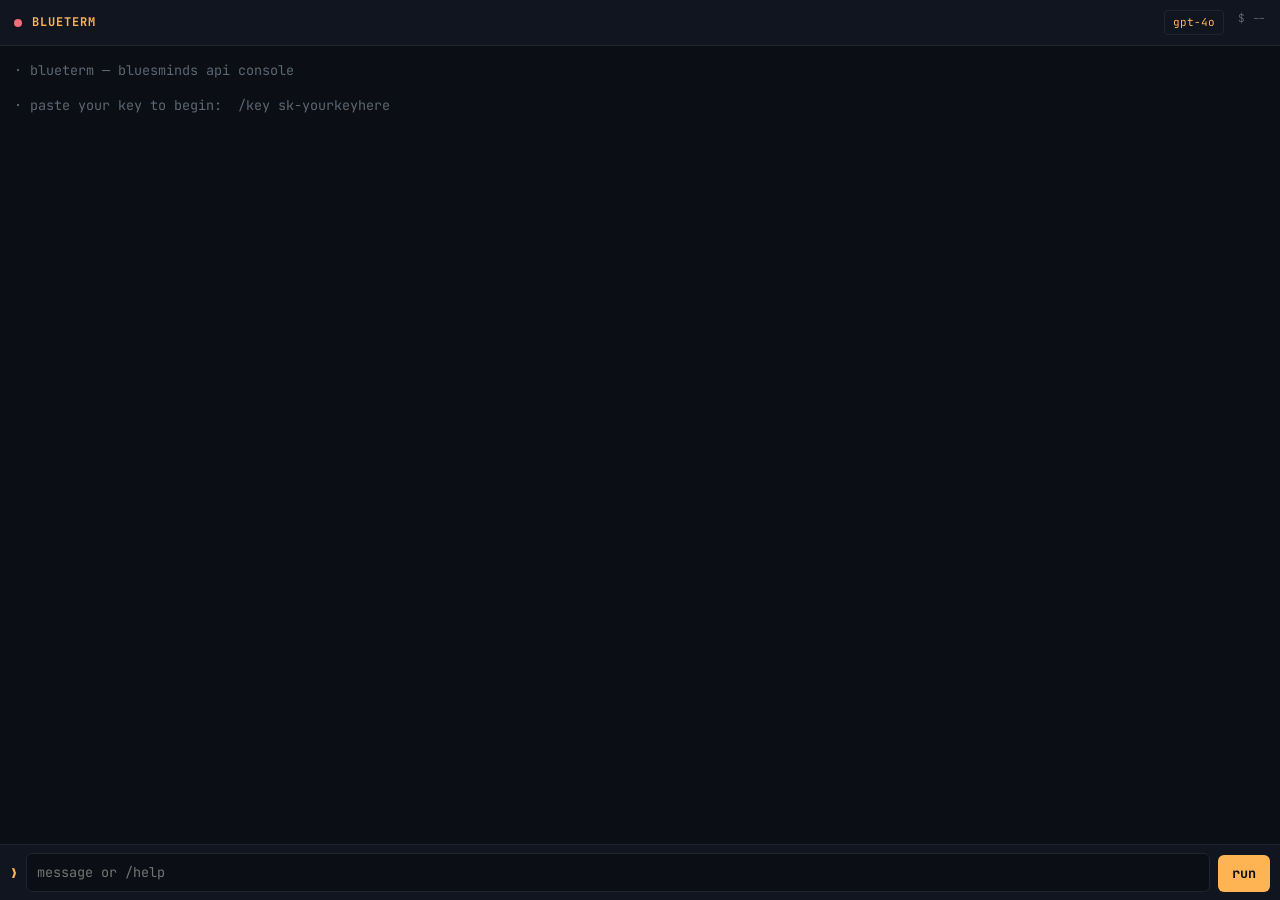
==== blueterm.html @ b067e5c2 "Add BlueTerm mobile API console Co-Authored-By: Claude Fable 5 <noreply@anthropic.com> Claude-Sessio" ====
<!doctype html>
<html lang="en"><head><meta charset="utf-8"><meta name="viewport" content="width=device-width,initial-scale=1,viewport-fit=cover"><meta name="theme-color" content="#0B0E14">
<title>BlueTerm</title></head><body>
<link rel="preconnect" href="https://fonts.googleapis.com">
<link rel="stylesheet" href="https://fonts.googleapis.com/css2?family=JetBrains+Mono:ital,wght@0,400;0,500;0,700;1,400&display=swap">
<style>
  :root{
    --bg:#0B0E14; --panel:#11151F; --line:#1E2430;
    --fg:#C8CED9; --dim:#5C6773; --amber:#FFB454; --amber-soft:#3A2E1A;
    --ok:#7FD962; --err:#F26D78; --user:#73B8FF;
    --mono:'JetBrains Mono',ui-monospace,SFMono-Regular,Menlo,Consolas,monospace;
  }
  *{box-sizing:border-box}
  html,body{height:100%}
  body{
    margin:0; background:var(--bg); color:var(--fg);
    font-family:var(--mono); font-size:13.5px; line-height:1.55;
    display:flex; flex-direction:column; height:100dvh; overflow:hidden;
  }
  header{
    flex:none; display:flex; align-items:center; gap:10px;
    padding:10px 14px; background:var(--panel); border-bottom:1px solid var(--line);
  }
  .dot{width:8px;height:8px;border-radius:50%;background:var(--ok);flex:none}
  .dot.off{background:var(--err)}
  .brand{font-weight:700;letter-spacing:.08em;text-transform:uppercase;font-size:12px;color:var(--amber)}
  .hstat{margin-left:auto;display:flex;gap:14px;font-size:11px;color:var(--dim);white-space:nowrap;overflow:hidden}
  .hstat b{color:var(--fg);font-weight:500}
  #modelBtn{background:none;border:1px solid var(--line);color:var(--amber);font:inherit;font-size:11px;
    padding:3px 8px;border-radius:4px;max-width:38vw;overflow:hidden;text-overflow:ellipsis;white-space:nowrap;cursor:pointer}
  #modelBtn:focus-visible,button:focus-visible,textarea:focus-visible{outline:2px solid var(--amber);outline-offset:1px}
  main{flex:1;overflow-y:auto;padding:14px 14px 8px;-webkit-overflow-scrolling:touch}
  .msg{margin:0 0 14px;white-space:pre-wrap;word-break:break-word}
  .msg .p{user-select:none}
  .u .p{color:var(--user);font-weight:700}
  .a .p{color:var(--amber);font-weight:700}
  .sys{color:var(--dim)}
  .errm{color:var(--err)}
  .meta{font-size:11px;color:var(--dim);margin-top:2px}
  .cursor{display:inline-block;width:7px;height:14px;background:var(--amber);vertical-align:-2px;animation:blink 1s steps(1) infinite}
  @keyframes blink{50%{opacity:0}}
  @media (prefers-reduced-motion:reduce){.cursor{animation:none}}
  footer{flex:none;background:var(--panel);border-top:1px solid var(--line);padding:8px 10px calc(8px + env(safe-area-inset-bottom))}
  .row{display:flex;gap:8px;align-items:flex-end}
  .ps1{color:var(--amber);font-weight:700;padding:8px 0;flex:none}
  textarea{
    flex:1;background:var(--bg);color:var(--fg);border:1px solid var(--line);border-radius:6px;
    font:inherit;padding:8px 10px;resize:none;min-height:38px;max-height:120px}
  #send{background:var(--amber);color:#0B0E14;border:0;border-radius:6px;font:inherit;font-weight:700;
    padding:8px 14px;flex:none;cursor:pointer}
  #send:disabled{background:var(--amber-soft);color:var(--dim)}
  dialog{background:var(--panel);color:var(--fg);border:1px solid var(--line);border-radius:8px;
    font-family:var(--mono);max-width:min(92vw,420px);width:100%;padding:0;max-height:70dvh}
  dialog::backdrop{background:rgba(0,0,0,.6)}
  dialog h2{font-size:12px;text-transform:uppercase;letter-spacing:.08em;color:var(--amber);margin:0;
    padding:12px 14px;border-bottom:1px solid var(--line);position:sticky;top:0;background:var(--panel)}
  #modelList{overflow-y:auto;max-height:calc(70dvh - 44px)}
  .mrow{display:block;width:100%;text-align:left;background:none;border:0;border-bottom:1px solid var(--line);
    color:var(--fg);font:inherit;font-size:12.5px;padding:11px 14px;cursor:pointer}
  .mrow.sel{color:var(--amber);background:var(--amber-soft)}
</style>

<header>
  <span class="dot off" id="dot"></span>
  <span class="brand">blueterm</span>
  <div class="hstat">
    <button id="modelBtn" type="button">model…</button>
    <span id="spend">$ --</span>
  </div>
</header>
<main id="log" aria-live="polite"></main>
<footer>
  <div class="row">
    <span class="ps1">❯</span>
    <textarea id="in" rows="1" placeholder="message or /help" autocomplete="off" autocapitalize="off" spellcheck="false" enterkeyhint="send"></textarea>
    <button id="send" type="button">run</button>
  </div>
</footer>
<dialog id="modelDlg"><h2>select model</h2><div id="modelList"></div></dialog>

<script>
const API='https://api.bluesminds.com/v1';
const $=id=>document.getElementById(id);
const log=$('log'), input=$('in'), sendBtn=$('send'), dlg=$('modelDlg');
let key=null, model=null, history=[], busy=false, models=[];
try{key=localStorage.getItem('bm_key'); model=localStorage.getItem('bm_model')||'gpt-4o';}catch(e){model='gpt-4o'}
$('modelBtn').textContent=model||'model…';

function line(cls,prefix,text){
  const d=document.createElement('div'); d.className='msg '+cls;
  if(prefix){const p=document.createElement('span');p.className='p';p.textContent=prefix+' ';d.appendChild(p);}
  d.appendChild(document.createTextNode(text||''));
  log.appendChild(d); log.scrollTop=log.scrollHeight; return d;
}
const sys=t=>line('sys','·',t), err=t=>line('errm','!',t);

function saveKey(k){key=k;try{localStorage.setItem('bm_key',k)}catch(e){} $('dot').className='dot'; sys('key saved on this device. type a message to chat, /help for commands.'); refreshSpend(); loadModels();}

async function api(path,opts={}){
  const r=await fetch(API+path,{...opts,headers:{'Authorization':'Bearer '+key,'Content-Type':'application/json',...(opts.headers||{})}});
  if(!r.ok){let t='';try{t=(await r.text()).slice(0,300)}catch(e){} throw new Error(r.status+' '+t);}
  return r;
}
async function refreshSpend(){
  try{const d=await (await api('/dashboard/billing/usage')).json();
    $('spend').innerHTML='used <b>$'+(d.total_usage/100).toFixed(4)+'</b>';
  }catch(e){$('spend').textContent='$ ?'}
}
async function loadModels(){
  try{const d=await (await api('/models')).json();
    models=d.data.map(m=>m.id).sort();
    const list=$('modelList'); list.innerHTML='';
    for(const id of models){
      const b=document.createElement('button'); b.type='button';
      b.className='mrow'+(id===model?' sel':''); b.textContent=id;
      b.onclick=()=>{setModel(id); dlg.close();};
      list.appendChild(b);
    }
  }catch(e){err('could not load models: '+e.message)}
}
function setModel(id){model=id;try{localStorage.setItem('bm_model',id)}catch(e){}
  $('modelBtn').textContent=id; sys('model → '+id);
  [...document.querySelectorAll('.mrow')].forEach(b=>b.classList.toggle('sel',b.textContent===id));
}
$('modelBtn').onclick=()=>{if(!key)return err('set your key first: /key sk-...'); dlg.showModal();};
dlg.onclick=e=>{if(e.target===dlg)dlg.close()};

async function chat(text){
  history.push({role:'user',content:text});
  const d=line('a','ai>','');
  const cur=document.createElement('span'); cur.className='cursor'; d.appendChild(cur);
  busy=true; sendBtn.disabled=true;
  let full='';
  try{
    const r=await api('/chat/completions',{method:'POST',body:JSON.stringify({model,messages:history,stream:true})});
    const reader=r.body.getReader(); const dec=new TextDecoder(); let buf='';
    while(true){
      const {done,value}=await reader.read(); if(done)break;
      buf+=dec.decode(value,{stream:true});
      const lines=buf.split('\n'); buf=lines.pop();
      for(const l of lines){
        const s=l.trim(); if(!s.startsWith('data:'))continue;
        const p=s.slice(5).trim(); if(p==='[DONE]')continue;
        try{const j=JSON.parse(p); const t=j.choices?.[0]?.delta?.content;
          if(t){full+=t; cur.before(document.createTextNode(t)); log.scrollTop=log.scrollHeight;}
        }catch(e){}
      }
    }
    history.push({role:'assistant',content:full});
    refreshSpend();
  }catch(e){
    history.pop(); err('request failed: '+e.message);
  }finally{cur.remove(); busy=false; sendBtn.disabled=false;}
}

const HELP=[
 '/key sk-...   save your API key (stored only in this browser)',
 '/model        pick a model    /model <id> sets it directly',
 '/usage        show credit spent so far',
 '/clear        clear screen and conversation memory',
 '/help         this list',
 'anything else is sent to the model (conversation is remembered until /clear)'
].join('\n');

function handle(text){
  if(text.startsWith('/')){
    const [cmd,...rest]=text.split(/\s+/); const arg=rest.join(' ');
    line('u','❯',text);
    if(cmd==='/key'&&arg)return saveKey(arg);
    if(cmd==='/help')return sys(HELP);
    if(cmd==='/clear'){history=[];log.innerHTML='';return sys('cleared.');}
    if(cmd==='/model'){if(!arg)return $('modelBtn').click(); if(models.length&&!models.includes(arg))sys('note: "'+arg+'" not in /models list, trying anyway'); return setModel(arg);}
    if(cmd==='/usage'){return refreshSpend().then(()=>sys('usage refreshed (see top right — of your $100 credit).'));}
    return err('unknown command. /help');
  }
  if(!key){line('u','❯',text);return err('no key set. run: /key sk-yourkeyhere');}
  line('u','❯',text); chat(text);
}

function submit(){
  const t=input.value.trim(); if(!t||busy)return;
  input.value=''; input.style.height='auto'; handle(t);
}
sendBtn.onclick=submit;
input.addEventListener('keydown',e=>{if(e.key==='Enter'&&!e.shiftKey){e.preventDefault();submit();}});
input.addEventListener('input',()=>{input.style.height='auto';input.style.height=Math.min(input.scrollHeight,120)+'px';});

sys('blueterm — bluesminds api console');
if(key){$('dot').className='dot'; sys('key loaded · model '+model+' · type /help for commands'); refreshSpend(); loadModels();}
else sys('paste your key to begin:  /key sk-yourkeyhere');
</script>
</body></html>
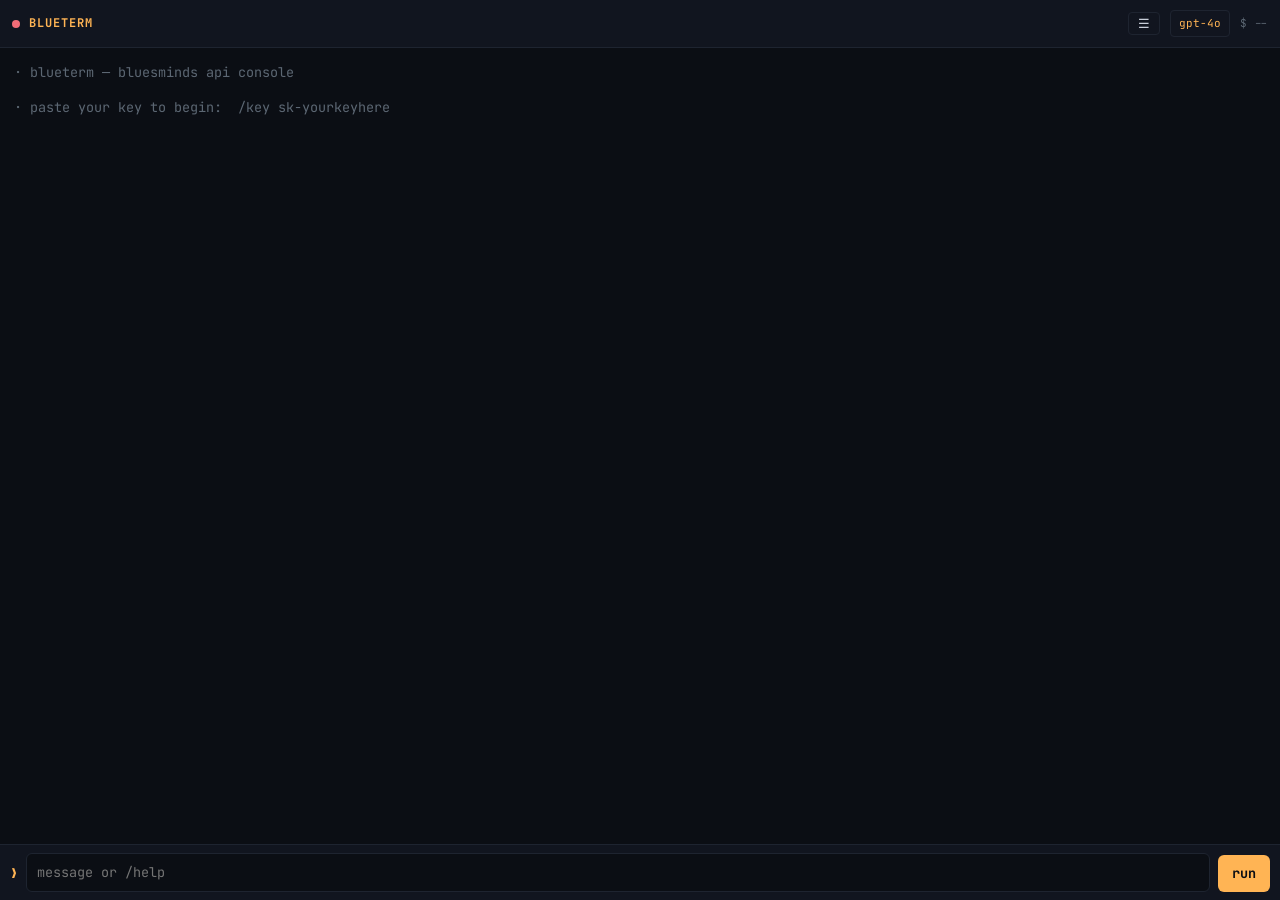
==== commit d571f63d: "Add saved conversations with a chat switcher Chats persist in browser localStorage on the user's own" ====
--- a/blueterm.html
+++ b/blueterm.html
@@ -18,17 +18,19 @@
     display:flex; flex-direction:column; height:100dvh; overflow:hidden;
   }
   header{
-    flex:none; display:flex; align-items:center; gap:10px;
-    padding:10px 14px; background:var(--panel); border-bottom:1px solid var(--line);
+    flex:none; display:flex; align-items:center; gap:9px;
+    padding:10px 12px; background:var(--panel); border-bottom:1px solid var(--line);
   }
   .dot{width:8px;height:8px;border-radius:50%;background:var(--ok);flex:none}
   .dot.off{background:var(--err)}
   .brand{font-weight:700;letter-spacing:.08em;text-transform:uppercase;font-size:12px;color:var(--amber)}
-  .hstat{margin-left:auto;display:flex;gap:14px;font-size:11px;color:var(--dim);white-space:nowrap;overflow:hidden}
+  .hstat{margin-left:auto;display:flex;align-items:center;gap:10px;font-size:11px;color:var(--dim);white-space:nowrap;overflow:hidden}
   .hstat b{color:var(--fg);font-weight:500}
-  #modelBtn{background:none;border:1px solid var(--line);color:var(--amber);font:inherit;font-size:11px;
-    padding:3px 8px;border-radius:4px;max-width:38vw;overflow:hidden;text-overflow:ellipsis;white-space:nowrap;cursor:pointer}
-  #modelBtn:focus-visible,button:focus-visible,textarea:focus-visible{outline:2px solid var(--amber);outline-offset:1px}
+  .hbtn{background:none;border:1px solid var(--line);color:var(--amber);font:inherit;font-size:11px;
+    padding:4px 8px;border-radius:4px;white-space:nowrap;cursor:pointer}
+  #modelBtn{max-width:34vw;overflow:hidden;text-overflow:ellipsis}
+  #chatsBtn{color:var(--fg);font-size:13px;line-height:1;padding:4px 9px}
+  button:focus-visible,textarea:focus-visible{outline:2px solid var(--amber);outline-offset:1px}
   main{flex:1;overflow-y:auto;padding:14px 14px 8px;-webkit-overflow-scrolling:touch}
   .msg{margin:0 0 14px;white-space:pre-wrap;word-break:break-word}
   .msg .p{user-select:none}
@@ -36,7 +38,6 @@
   .a .p{color:var(--amber);font-weight:700}
   .sys{color:var(--dim)}
   .errm{color:var(--err)}
-  .meta{font-size:11px;color:var(--dim);margin-top:2px}
   .cursor{display:inline-block;width:7px;height:14px;background:var(--amber);vertical-align:-2px;animation:blink 1s steps(1) infinite}
   @keyframes blink{50%{opacity:0}}
   @media (prefers-reduced-motion:reduce){.cursor{animation:none}}
@@ -50,42 +51,101 @@
     padding:8px 14px;flex:none;cursor:pointer}
   #send:disabled{background:var(--amber-soft);color:var(--dim)}
   dialog{background:var(--panel);color:var(--fg);border:1px solid var(--line);border-radius:8px;
-    font-family:var(--mono);max-width:min(92vw,420px);width:100%;padding:0;max-height:70dvh}
-  dialog::backdrop{background:rgba(0,0,0,.6)}
+    font-family:var(--mono);max-width:min(94vw,440px);width:100%;padding:0;max-height:76dvh}
+  dialog::backdrop{background:rgba(0,0,0,.65)}
   dialog h2{font-size:12px;text-transform:uppercase;letter-spacing:.08em;color:var(--amber);margin:0;
-    padding:12px 14px;border-bottom:1px solid var(--line);position:sticky;top:0;background:var(--panel)}
-  #modelList{overflow-y:auto;max-height:calc(70dvh - 44px)}
+    padding:12px 14px;border-bottom:1px solid var(--line);display:flex;align-items:center;gap:10px;
+    position:sticky;top:0;background:var(--panel);z-index:1}
+  dialog h2 .sp{margin-left:auto}
+  .dlgbody{overflow-y:auto;max-height:calc(76dvh - 46px)}
   .mrow{display:block;width:100%;text-align:left;background:none;border:0;border-bottom:1px solid var(--line);
     color:var(--fg);font:inherit;font-size:12.5px;padding:11px 14px;cursor:pointer}
   .mrow.sel{color:var(--amber);background:var(--amber-soft)}
+  .crow{display:flex;align-items:center;gap:8px;border-bottom:1px solid var(--line);padding:0 6px 0 0}
+  .crow.sel{background:var(--amber-soft)}
+  .crow .open{flex:1;min-width:0;background:none;border:0;color:var(--fg);font:inherit;font-size:12.5px;
+    text-align:left;padding:11px 14px;cursor:pointer}
+  .crow.sel .open{color:var(--amber)}
+  .crow .t{display:block;overflow:hidden;text-overflow:ellipsis;white-space:nowrap}
+  .crow .when{display:block;font-size:10.5px;color:var(--dim);margin-top:3px}
+  .del{background:none;border:0;color:var(--dim);font:inherit;font-size:15px;padding:10px;cursor:pointer;flex:none}
+  .del:hover,.del:focus-visible{color:var(--err)}
+  .empty{padding:16px 14px;color:var(--dim);font-size:12px}
 </style>
 
 <header>
   <span class="dot off" id="dot"></span>
   <span class="brand">blueterm</span>
   <div class="hstat">
-    <button id="modelBtn" type="button">model…</button>
+    <button id="chatsBtn" class="hbtn" type="button" title="saved chats" aria-label="saved chats">&#9776;</button>
+    <button id="modelBtn" class="hbtn" type="button">model&#8230;</button>
     <span id="spend">$ --</span>
   </div>
 </header>
 <main id="log" aria-live="polite"></main>
 <footer>
   <div class="row">
-    <span class="ps1">❯</span>
+    <span class="ps1">&#10095;</span>
     <textarea id="in" rows="1" placeholder="message or /help" autocomplete="off" autocapitalize="off" spellcheck="false" enterkeyhint="send"></textarea>
     <button id="send" type="button">run</button>
   </div>
 </footer>
-<dialog id="modelDlg"><h2>select model</h2><div id="modelList"></div></dialog>
+
+<dialog id="modelDlg"><h2>select model</h2><div class="dlgbody" id="modelList"></div></dialog>
+<dialog id="chatDlg">
+  <h2>saved chats <span class="sp"></span><button id="newBtn" class="hbtn" type="button">+ new</button></h2>
+  <div class="dlgbody" id="chatList"></div>
+</dialog>
 
 <script>
 const API='https://api.bluesminds.com/v1';
 const $=id=>document.getElementById(id);
-const log=$('log'), input=$('in'), sendBtn=$('send'), dlg=$('modelDlg');
-let key=null, model=null, history=[], busy=false, models=[];
-try{key=localStorage.getItem('bm_key'); model=localStorage.getItem('bm_model')||'gpt-4o';}catch(e){model='gpt-4o'}
-$('modelBtn').textContent=model||'model…';
-
+const log=$('log'), input=$('in'), sendBtn=$('send');
+const modelDlg=$('modelDlg'), chatDlg=$('chatDlg');
+const MAX_CHATS=60;
+let key=null, model='gpt-4o', busy=false, models=[];
+let chats=[], curId=null;
+
+/* ---------- storage (this browser only; never leaves the device) ---------- */
+function ls(k,v){ try{ if(v===undefined) return localStorage.getItem(k); localStorage.setItem(k,v);}catch(e){return null} }
+function loadState(){
+  key=ls('bm_key'); model=ls('bm_model')||'gpt-4o';
+  try{ chats=JSON.parse(ls('bm_chats')||'[]'); }catch(e){ chats=[]; }
+  if(!Array.isArray(chats)) chats=[];
+  curId=ls('bm_cur');
+  if(!chats.some(c=>c.id===curId)) curId=chats.length?chats[0].id:null;
+}
+function persist(){
+  try{
+    chats=chats.slice(0,MAX_CHATS);
+    localStorage.setItem('bm_chats',JSON.stringify(chats));
+    if(curId) localStorage.setItem('bm_cur',curId);
+  }catch(e){
+    // storage full: drop the oldest chats and try once more
+    chats=chats.slice(0,Math.max(1,Math.floor(chats.length/2)));
+    try{localStorage.setItem('bm_chats',JSON.stringify(chats))}catch(e2){err('could not save chat: phone storage is full. delete some chats.')}
+  }
+}
+const cur=()=>chats.find(c=>c.id===curId);
+function newChat(quiet){
+  const c={id:'c'+Date.now().toString(36)+Math.random().toString(36).slice(2,6),title:'new chat',model,messages:[],updated:Date.now()};
+  chats.unshift(c); curId=c.id; persist(); log.innerHTML='';
+  if(!quiet) sys('new chat started.');
+  return c;
+}
+function touch(){
+  const c=cur(); if(!c)return;
+  c.updated=Date.now(); c.model=model;
+  if(!c.messages.length) c.title='new chat';
+  if((!c.title||c.title==='new chat')&&c.messages.length){
+    const first=c.messages.find(m=>m.role==='user');
+    if(first) c.title=first.content.replace(/\s+/g,' ').trim().slice(0,44)||'new chat';
+  }
+  chats.sort((a,b)=>b.updated-a.updated);
+  persist();
+}
+
+/* ---------- rendering ---------- */
 function line(cls,prefix,text){
   const d=document.createElement('div'); d.className='msg '+cls;
   if(prefix){const p=document.createElement('span');p.className='p';p.textContent=prefix+' ';d.appendChild(p);}
@@ -93,9 +153,47 @@
   log.appendChild(d); log.scrollTop=log.scrollHeight; return d;
 }
 const sys=t=>line('sys','·',t), err=t=>line('errm','!',t);
-
-function saveKey(k){key=k;try{localStorage.setItem('bm_key',k)}catch(e){} $('dot').className='dot'; sys('key saved on this device. type a message to chat, /help for commands.'); refreshSpend(); loadModels();}
-
+function renderChat(){
+  log.innerHTML='';
+  const c=cur(); if(!c){return}
+  for(const m of c.messages) line(m.role==='user'?'u':'a', m.role==='user'?'❯':'ai>', m.content);
+  log.scrollTop=log.scrollHeight;
+}
+function ago(ts){
+  const s=(Date.now()-ts)/1000;
+  if(s<60)return'just now'; if(s<3600)return Math.floor(s/60)+'m ago';
+  if(s<86400)return Math.floor(s/3600)+'h ago';
+  if(s<604800)return Math.floor(s/86400)+'d ago';
+  return new Date(ts).toLocaleDateString();
+}
+
+/* ---------- chat list dialog ---------- */
+function renderChatList(){
+  const list=$('chatList'); list.innerHTML='';
+  if(!chats.length){ list.innerHTML='<p class="empty">no saved chats yet. anything you type is saved here automatically.</p>'; return; }
+  for(const c of chats){
+    const row=document.createElement('div'); row.className='crow'+(c.id===curId?' sel':'');
+    const open=document.createElement('button'); open.type='button'; open.className='open';
+    const t=document.createElement('span'); t.className='t'; t.textContent=c.title||'new chat';
+    const w=document.createElement('span'); w.className='when';
+    w.textContent=ago(c.updated)+' · '+c.messages.filter(m=>m.role==='user').length+' msg · '+(c.model||model);
+    open.append(t,w);
+    open.onclick=()=>{ curId=c.id; if(c.model){model=c.model; $('modelBtn').textContent=model; ls('bm_model',model);} persist(); renderChat(); chatDlg.close(); };
+    const del=document.createElement('button'); del.type='button'; del.className='del'; del.title='delete'; del.setAttribute('aria-label','delete chat'); del.textContent='×';
+    del.onclick=()=>{
+      chats=chats.filter(x=>x.id!==c.id);
+      if(curId===c.id){ curId=chats.length?chats[0].id:null; if(!curId) newChat(true); renderChat(); }
+      persist(); renderChatList();
+    };
+    row.append(open,del); list.appendChild(row);
+  }
+}
+$('chatsBtn').onclick=()=>{ renderChatList(); chatDlg.showModal(); };
+$('newBtn').onclick=()=>{ newChat(); chatDlg.close(); };
+chatDlg.onclick=e=>{if(e.target===chatDlg)chatDlg.close()};
+modelDlg.onclick=e=>{if(e.target===modelDlg)modelDlg.close()};
+
+/* ---------- api ---------- */
 async function api(path,opts={}){
   const r=await fetch(API+path,{...opts,headers:{'Authorization':'Bearer '+key,'Content-Type':'application/json',...(opts.headers||{})}});
   if(!r.ok){let t='';try{t=(await r.text()).slice(0,300)}catch(e){} throw new Error(r.status+' '+t);}
@@ -113,67 +211,135 @@
     for(const id of models){
       const b=document.createElement('button'); b.type='button';
       b.className='mrow'+(id===model?' sel':''); b.textContent=id;
-      b.onclick=()=>{setModel(id); dlg.close();};
+      b.onclick=()=>{ setModel(id); modelDlg.close(); };
       list.appendChild(b);
     }
   }catch(e){err('could not load models: '+e.message)}
 }
-function setModel(id){model=id;try{localStorage.setItem('bm_model',id)}catch(e){}
-  $('modelBtn').textContent=id; sys('model → '+id);
+function setModel(id){
+  model=id; ls('bm_model',id); $('modelBtn').textContent=id; sys('model → '+id);
+  const c=cur(); if(c){c.model=id; persist();}
   [...document.querySelectorAll('.mrow')].forEach(b=>b.classList.toggle('sel',b.textContent===id));
 }
-$('modelBtn').onclick=()=>{if(!key)return err('set your key first: /key sk-...'); dlg.showModal();};
-dlg.onclick=e=>{if(e.target===dlg)dlg.close()};
+$('modelBtn').onclick=()=>{if(!key)return err('set your key first: /key sk-...'); modelDlg.showModal();};
+function saveKey(k){
+  key=k; ls('bm_key',k); $('dot').className='dot';
+  sys('key saved on this device. type a message to chat, /help for commands.');
+  refreshSpend(); loadModels();
+}
+
+function xhrChat(messages){
+  return new Promise((res,rej)=>{
+    const x=new XMLHttpRequest();
+    x.open('POST',API+'/chat/completions');
+    x.setRequestHeader('Authorization','Bearer '+key);
+    x.setRequestHeader('Content-Type','application/json');
+    x.timeout=120000;
+    x.onload=()=>{ if(x.status>=200&&x.status<300){try{res(JSON.parse(x.responseText))}catch(e){rej(new Error('bad JSON from API'))}} else rej(new Error('HTTP '+x.status+' '+x.responseText.slice(0,200))); };
+    x.onerror=()=>rej(new Error('network error (XHR)'));
+    x.ontimeout=()=>rej(new Error('timed out'));
+    x.send(JSON.stringify({model,messages,stream:false}));
+  });
+}
 
 async function chat(text){
-  history.push({role:'user',content:text});
+  let c=cur(); if(!c) c=newChat(true);
+  c.messages.push({role:'user',content:text}); touch();
   const d=line('a','ai>','');
-  const cur=document.createElement('span'); cur.className='cursor'; d.appendChild(cur);
+  const cursor=document.createElement('span'); cursor.className='cursor'; d.appendChild(cursor);
   busy=true; sendBtn.disabled=true;
   let full='';
   try{
-    const r=await api('/chat/completions',{method:'POST',body:JSON.stringify({model,messages:history,stream:true})});
-    const reader=r.body.getReader(); const dec=new TextDecoder(); let buf='';
-    while(true){
-      const {done,value}=await reader.read(); if(done)break;
-      buf+=dec.decode(value,{stream:true});
-      const lines=buf.split('\n'); buf=lines.pop();
-      for(const l of lines){
-        const s=l.trim(); if(!s.startsWith('data:'))continue;
-        const p=s.slice(5).trim(); if(p==='[DONE]')continue;
-        try{const j=JSON.parse(p); const t=j.choices?.[0]?.delta?.content;
-          if(t){full+=t; cur.before(document.createTextNode(t)); log.scrollTop=log.scrollHeight;}
-        }catch(e){}
+    try{
+      if(!window.ReadableStream) throw new Error('no-stream');
+      const r=await api('/chat/completions',{method:'POST',body:JSON.stringify({model,messages:c.messages,stream:true})});
+      if(!r.body) throw new Error('no-stream');
+      const reader=r.body.getReader(); const dec=new TextDecoder(); let buf='';
+      while(true){
+        const {done,value}=await reader.read(); if(done)break;
+        buf+=dec.decode(value,{stream:true});
+        const lines=buf.split('\n'); buf=lines.pop();
+        for(const l of lines){
+          const s=l.trim(); if(!s.startsWith('data:'))continue;
+          const p=s.slice(5).trim(); if(p==='[DONE]')continue;
+          try{const j=JSON.parse(p); const t=j.choices?.[0]?.delta?.content;
+            if(t){full+=t; cursor.before(document.createTextNode(t)); log.scrollTop=log.scrollHeight;}
+          }catch(e){}
+        }
       }
-    }
-    history.push({role:'assistant',content:full});
+    }catch(se){
+      if(full) throw se; // stream died mid-answer: report, don't pay twice
+      let j=null;
+      try{
+        const r=await api('/chat/completions',{method:'POST',body:JSON.stringify({model,messages:c.messages,stream:false})});
+        j=await r.json();
+      }catch(fe){ j=await xhrChat(c.messages); }
+      full=j.choices?.[0]?.message?.content||'';
+      if(!full) throw new Error('empty response');
+      cursor.before(document.createTextNode(full)); log.scrollTop=log.scrollHeight;
+    }
+    c.messages.push({role:'assistant',content:full}); touch();
     refreshSpend();
   }catch(e){
-    history.pop(); err('request failed: '+e.message);
-  }finally{cur.remove(); busy=false; sendBtn.disabled=false;}
+    c.messages.pop(); touch();
+    err('request failed: '+(e.name||'')+' '+e.message);
+  }finally{cursor.remove(); busy=false; sendBtn.disabled=false;}
 }
 
 const HELP=[
  '/key sk-...   save your API key (stored only in this browser)',
  '/model        pick a model    /model <id> sets it directly',
+ '/new          start a new chat (the current one stays saved)',
+ '/chats        list saved chats    /chats <n> opens number n',
+ '/rename <t>   rename this chat',
+ '/delete       delete this chat',
  '/usage        show credit spent so far',
- '/clear        clear screen and conversation memory',
+ '/clear        clear the screen (the chat stays saved)',
  '/help         this list',
- 'anything else is sent to the model (conversation is remembered until /clear)'
+ '',
+ 'anything else is sent to the model. chats save automatically on this',
+ 'device only — nobody with the link can see them.'
 ].join('\n');
 
 function handle(text){
   if(text.startsWith('/')){
     const [cmd,...rest]=text.split(/\s+/); const arg=rest.join(' ');
     line('u','❯',text);
-    if(cmd==='/key'&&arg)return saveKey(arg);
-    if(cmd==='/help')return sys(HELP);
-    if(cmd==='/clear'){history=[];log.innerHTML='';return sys('cleared.');}
-    if(cmd==='/model'){if(!arg)return $('modelBtn').click(); if(models.length&&!models.includes(arg))sys('note: "'+arg+'" not in /models list, trying anyway'); return setModel(arg);}
-    if(cmd==='/usage'){return refreshSpend().then(()=>sys('usage refreshed (see top right — of your $100 credit).'));}
+    if(cmd==='/key'&&arg) return saveKey(arg);
+    if(cmd==='/help') return sys(HELP);
+    if(cmd==='/clear'){ log.innerHTML=''; return sys('screen cleared — this chat is still saved (tap ☰ to reopen it).'); }
+    if(cmd==='/new'){ newChat(); return; }
+    if(cmd==='/chats'){
+      if(arg){
+        const n=parseInt(arg,10); const c=chats[n-1];
+        if(!c) return err('no chat number '+arg+'. type /chats to list them.');
+        curId=c.id; if(c.model){model=c.model;$('modelBtn').textContent=model;ls('bm_model',model);}
+        persist(); renderChat(); return sys('opened: '+(c.title||'new chat'));
+      }
+      if(!chats.length) return sys('no saved chats yet.');
+      return sys(chats.map((c,i)=>(i+1)+'. '+(c.id===curId?'* ':'  ')+(c.title||'new chat')+'  ('+ago(c.updated)+')').join('\n')+'\n\nopen one with /chats <number>, or tap ☰ up top.');
+    }
+    if(cmd==='/rename'){
+      const c=cur(); if(!c) return err('no chat open.');
+      if(!arg) return err('give it a name: /rename my project notes');
+      c.title=arg.slice(0,60); persist(); return sys('renamed to: '+c.title);
+    }
+    if(cmd==='/delete'){
+      const c=cur(); if(!c) return err('no chat open.');
+      const t=c.title||'new chat';
+      chats=chats.filter(x=>x.id!==c.id); curId=chats.length?chats[0].id:null;
+      if(!curId) newChat(true); persist(); renderChat();
+      return sys('deleted: '+t);
+    }
+    if(cmd==='/model'){
+      if(!arg) return $('modelBtn').click();
+      if(models.length&&!models.includes(arg)) sys('note: "'+arg+'" is not in the model list, trying anyway');
+      return setModel(arg);
+    }
+    if(cmd==='/usage') return refreshSpend().then(()=>sys('usage refreshed (top right — of your $100 credit).'));
     return err('unknown command. /help');
   }
-  if(!key){line('u','❯',text);return err('no key set. run: /key sk-yourkeyhere');}
+  if(!key){ line('u','❯',text); return err('no key set. run: /key sk-yourkeyhere'); }
   line('u','❯',text); chat(text);
 }
 
@@ -185,8 +351,20 @@
 input.addEventListener('keydown',e=>{if(e.key==='Enter'&&!e.shiftKey){e.preventDefault();submit();}});
 input.addEventListener('input',()=>{input.style.height='auto';input.style.height=Math.min(input.scrollHeight,120)+'px';});
 
-sys('blueterm — bluesminds api console');
-if(key){$('dot').className='dot'; sys('key loaded · model '+model+' · type /help for commands'); refreshSpend(); loadModels();}
-else sys('paste your key to begin:  /key sk-yourkeyhere');
+/* ---------- boot ---------- */
+loadState();
+$('modelBtn').textContent=model;
+if(!chats.length) newChat(true);
+renderChat();
+if(key){
+  $('dot').className='dot';
+  const c=cur();
+  if(c&&c.messages.length) sys('── resumed: '+(c.title||'this chat')+' · '+chats.length+' saved · tap ☰ to switch');
+  else sys('blueterm — model '+model+' · '+chats.length+' saved chat'+(chats.length===1?'':'s')+' · /help for commands');
+  refreshSpend(); loadModels();
+}else{
+  sys('blueterm — bluesminds api console');
+  sys('paste your key to begin:  /key sk-yourkeyhere');
+}
 </script>
 </body></html>
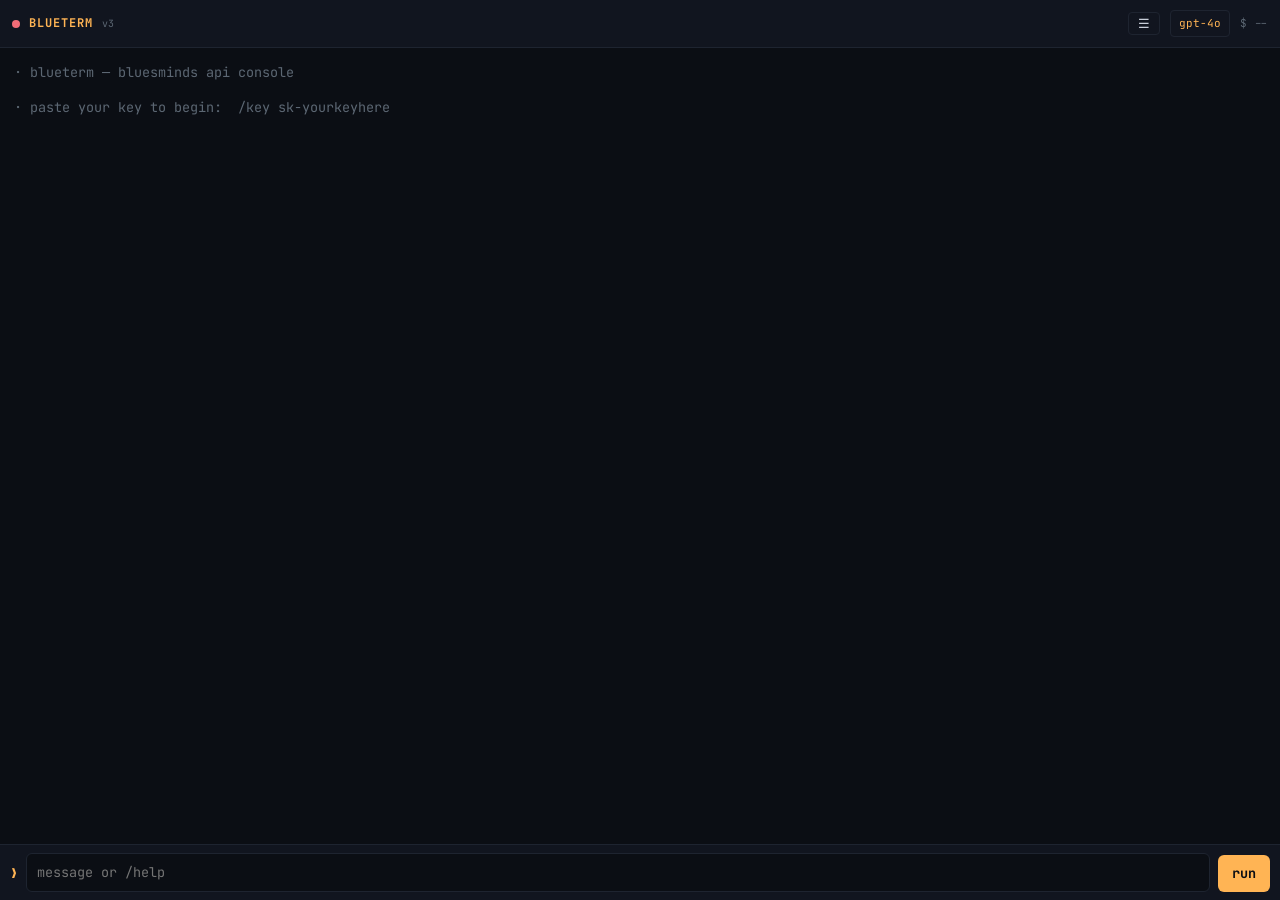
==== commit a5f1cff1: "Never let a dead model freeze the terminal Requests now carry an idle timeout and an abort signal, t" ====
--- a/blueterm.html
+++ b/blueterm.html
@@ -75,7 +75,7 @@
 
 <header>
   <span class="dot off" id="dot"></span>
-  <span class="brand">blueterm</span>
+  <span class="brand">blueterm</span><span id="ver" style="font-size:10px;color:var(--dim)">v3</span>
   <div class="hstat">
     <button id="chatsBtn" class="hbtn" type="button" title="saved chats" aria-label="saved chats">&#9776;</button>
     <button id="modelBtn" class="hbtn" type="button">model&#8230;</button>
@@ -234,12 +234,42 @@
     x.open('POST',API+'/chat/completions');
     x.setRequestHeader('Authorization','Bearer '+key);
     x.setRequestHeader('Content-Type','application/json');
-    x.timeout=120000;
-    x.onload=()=>{ if(x.status>=200&&x.status<300){try{res(JSON.parse(x.responseText))}catch(e){rej(new Error('bad JSON from API'))}} else rej(new Error('HTTP '+x.status+' '+x.responseText.slice(0,200))); };
-    x.onerror=()=>rej(new Error('network error (XHR)'));
+    x.timeout=180000;
+    x.onload=()=>{ if(x.status>=200&&x.status<300){try{res(JSON.parse(x.responseText))}catch(e){rej(new Error('bad JSON from API'))}} else rej(new Error('HTTP '+x.status)); };
+    x.onerror=()=>rej(new Error('network error'));
     x.ontimeout=()=>rej(new Error('timed out'));
     x.send(JSON.stringify({model,messages,stream:false}));
   });
+}
+
+/* a model that never answers must not freeze the terminal: every request
+   carries an idle timeout, and the run button becomes a stop button. */
+const IDLE_MS=75000;
+let abortCtl=null, stoppedByUser=false;
+function guard(){
+  const ac=new AbortController(); let t=null;
+  const arm=()=>{ clearTimeout(t); t=setTimeout(()=>{ac.reason='timeout'; ac.abort();},IDLE_MS); };
+  arm();
+  return {signal:ac.signal, ac, bump:arm, clear:()=>clearTimeout(t)};
+}
+function friendly(e){
+  const m=String(e&&e.message||e);
+  if(stoppedByUser) return 'stopped.';
+  if(/abort|timeout|timed out|504|502|Gateway/i.test(m)){
+    const alt = model==='gpt-4o' ? 'gpt-5.5' : 'gpt-4o';
+    return 'no answer from "'+model+'" — that model looks down right now. try /model '+alt+' (or tap the model name up top), then send again.';
+  }
+  if(/401|403/.test(m)) return 'the API rejected your key. re-enter it with /key sk-...';
+  if(/429/.test(m)) return 'rate limited — wait a few seconds and try again.';
+  if(/insufficient|quota|balance/i.test(m)) return 'the API says your credit is exhausted.';
+  return 'request failed: '+m;
+}
+function setBusy(on){
+  busy=on; sendBtn.disabled=false;
+  sendBtn.textContent=on?'stop':'run';
+  sendBtn.style.background=on?'transparent':'';
+  sendBtn.style.color=on?'var(--err)':'';
+  sendBtn.style.border=on?'1px solid var(--line)':'';
 }
 
 async function chat(text){
@@ -247,16 +277,18 @@
   c.messages.push({role:'user',content:text}); touch();
   const d=line('a','ai>','');
   const cursor=document.createElement('span'); cursor.className='cursor'; d.appendChild(cursor);
-  busy=true; sendBtn.disabled=true;
+  stoppedByUser=false; setBusy(true);
+  const g=guard(); abortCtl=g.ac;
   let full='';
   try{
     try{
       if(!window.ReadableStream) throw new Error('no-stream');
-      const r=await api('/chat/completions',{method:'POST',body:JSON.stringify({model,messages:c.messages,stream:true})});
+      const r=await api('/chat/completions',{method:'POST',signal:g.signal,body:JSON.stringify({model,messages:c.messages,stream:true})});
       if(!r.body) throw new Error('no-stream');
       const reader=r.body.getReader(); const dec=new TextDecoder(); let buf='';
       while(true){
         const {done,value}=await reader.read(); if(done)break;
+        g.bump();
         buf+=dec.decode(value,{stream:true});
         const lines=buf.split('\n'); buf=lines.pop();
         for(const l of lines){
@@ -268,22 +300,25 @@
         }
       }
     }catch(se){
-      if(full) throw se; // stream died mid-answer: report, don't pay twice
+      if(full||stoppedByUser||g.ac.reason==='timeout') throw se; // don't pay twice
       let j=null;
       try{
-        const r=await api('/chat/completions',{method:'POST',body:JSON.stringify({model,messages:c.messages,stream:false})});
+        const r=await api('/chat/completions',{method:'POST',signal:g.signal,body:JSON.stringify({model,messages:c.messages,stream:false})});
         j=await r.json();
-      }catch(fe){ j=await xhrChat(c.messages); }
+      }catch(fe){
+        if(stoppedByUser||g.ac.reason==='timeout') throw fe;
+        j=await xhrChat(c.messages);
+      }
       full=j.choices?.[0]?.message?.content||'';
-      if(!full) throw new Error('empty response');
+      if(!full) throw new Error('the model returned an empty answer');
       cursor.before(document.createTextNode(full)); log.scrollTop=log.scrollHeight;
     }
     c.messages.push({role:'assistant',content:full}); touch();
     refreshSpend();
   }catch(e){
-    c.messages.pop(); touch();
-    err('request failed: '+(e.name||'')+' '+e.message);
-  }finally{cursor.remove(); busy=false; sendBtn.disabled=false;}
+    if(full){ c.messages.push({role:'assistant',content:full}); touch(); line('sys','·','(answer cut short: '+friendly(e)+')'); }
+    else { c.messages.pop(); touch(); err(friendly(e)); }
+  }finally{ g.clear(); abortCtl=null; cursor.remove(); setBusy(false); }
 }
 
 const HELP=[
@@ -344,7 +379,8 @@
 }
 
 function submit(){
-  const t=input.value.trim(); if(!t||busy)return;
+  if(busy){ stoppedByUser=true; if(abortCtl) abortCtl.abort(); return; }
+  const t=input.value.trim(); if(!t)return;
   input.value=''; input.style.height='auto'; handle(t);
 }
 sendBtn.onclick=submit;
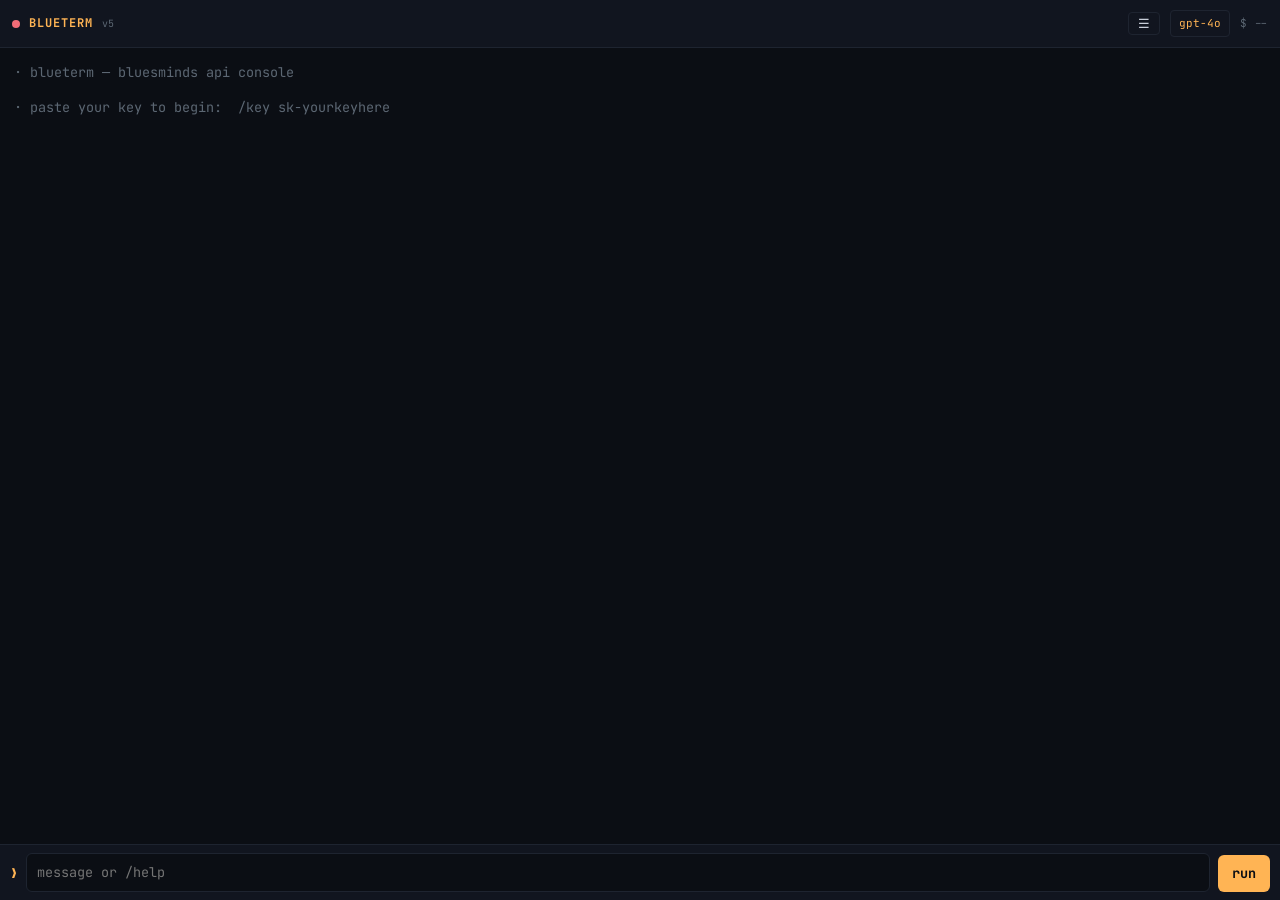
==== commit 538f48f7: "Stop a slow model from blocking the terminal for minutes A gateway 504 was being treated as a stream" ====
--- a/blueterm.html
+++ b/blueterm.html
@@ -75,7 +75,7 @@
 
 <header>
   <span class="dot off" id="dot"></span>
-  <span class="brand">blueterm</span><span id="ver" style="font-size:10px;color:var(--dim)">v3</span>
+  <span class="brand">blueterm</span><span id="ver" style="font-size:10px;color:var(--dim)">v5</span>
   <div class="hstat">
     <button id="chatsBtn" class="hbtn" type="button" title="saved chats" aria-label="saved chats">&#9776;</button>
     <button id="modelBtn" class="hbtn" type="button">model&#8230;</button>
@@ -196,7 +196,10 @@
 /* ---------- api ---------- */
 async function api(path,opts={}){
   const r=await fetch(API+path,{...opts,headers:{'Authorization':'Bearer '+key,'Content-Type':'application/json',...(opts.headers||{})}});
-  if(!r.ok){let t='';try{t=(await r.text()).slice(0,300)}catch(e){} throw new Error(r.status+' '+t);}
+  if(!r.ok){
+    let t=''; try{t=(await r.text()).slice(0,200)}catch(e){}
+    const e=new Error(r.status+' '+t); e.status=r.status; throw e;
+  }
   return r;
 }
 async function refreshSpend(){
@@ -255,9 +258,15 @@
 function friendly(e){
   const m=String(e&&e.message||e);
   if(stoppedByUser) return 'stopped.';
-  if(/abort|timeout|timed out|504|502|Gateway/i.test(m)){
-    const alt = model==='gpt-4o' ? 'gpt-5.5' : 'gpt-4o';
-    return 'no answer from "'+model+'" — that model looks down right now. try /model '+alt+' (or tap the model name up top), then send again.';
+  if(/^(504|502)\b/.test(m)||/Gateway Time-?out/i.test(m)){
+    return model==='gpt-4o'
+      ? 'the API cut this off at its 60s limit. ask something shorter, or start a fresh chat with /new — long chats take longer each time.'
+      : '"'+model+'" took longer than the 60s the API allows. it is a slow model — try /model gpt-4o, which answers in about 5s.';
+  }
+  if(/abort|timeout|timed out/i.test(m)){
+    return model==='gpt-4o'
+      ? 'no answer in time — the connection stalled. send it again.'
+      : 'no answer from "'+model+'" — it looks down right now. try /model gpt-4o (or tap the model name up top), then send again.';
   }
   if(/401|403/.test(m)) return 'the API rejected your key. re-enter it with /key sk-...';
   if(/429/.test(m)) return 'rate limited — wait a few seconds and try again.';
@@ -272,53 +281,84 @@
   sendBtn.style.border=on?'1px solid var(--line)':'';
 }
 
+const sleep=ms=>new Promise(r=>setTimeout(r,ms));
+
 async function chat(text){
   let c=cur(); if(!c) c=newChat(true);
   c.messages.push({role:'user',content:text}); touch();
   const d=line('a','ai>','');
   const cursor=document.createElement('span'); cursor.className='cursor'; d.appendChild(cursor);
+  const clock=document.createElement('span'); clock.className='sys'; clock.style.fontSize='11px'; d.appendChild(clock);
+  const t0=Date.now(); let note='thinking';
+  const tick=setInterval(()=>{ if(!clock.isConnected)return;
+    const el=Math.round((Date.now()-t0)/1000);
+    clock.textContent=' '+note+'… '+el+'s'+(el>25?' (tap stop to cancel)':''); },1000);
+  const stopClock=()=>{clearInterval(tick); clock.remove();};
+
   stoppedByUser=false; setBusy(true);
   const g=guard(); abortCtl=g.ac;
-  let full='';
+  let full='', fail=null;
+
   try{
-    try{
-      if(!window.ReadableStream) throw new Error('no-stream');
-      const r=await api('/chat/completions',{method:'POST',signal:g.signal,body:JSON.stringify({model,messages:c.messages,stream:true})});
-      if(!r.body) throw new Error('no-stream');
-      const reader=r.body.getReader(); const dec=new TextDecoder(); let buf='';
-      while(true){
-        const {done,value}=await reader.read(); if(done)break;
-        g.bump();
-        buf+=dec.decode(value,{stream:true});
-        const lines=buf.split('\n'); buf=lines.pop();
-        for(const l of lines){
-          const s=l.trim(); if(!s.startsWith('data:'))continue;
-          const p=s.slice(5).trim(); if(p==='[DONE]')continue;
-          try{const j=JSON.parse(p); const t=j.choices?.[0]?.delta?.content;
-            if(t){full+=t; cursor.before(document.createTextNode(t)); log.scrollTop=log.scrollHeight;}
-          }catch(e){}
+    // up to two attempts, so a brief rate limit does not lose the message
+    for(let attempt=1; attempt<=2; attempt++){
+      try{
+        if(!window.ReadableStream) throw new Error('no-stream');
+        const r=await api('/chat/completions',{method:'POST',signal:g.signal,body:JSON.stringify({model,messages:c.messages,stream:true})});
+        if(!r.body) throw new Error('no-stream');
+        const reader=r.body.getReader(); const dec=new TextDecoder(); let buf='';
+        while(true){
+          const {done,value}=await reader.read(); if(done)break;
+          g.bump();
+          buf+=dec.decode(value,{stream:true});
+          const lines=buf.split('\n'); buf=lines.pop();
+          for(const l of lines){
+            const ln=l.trim(); if(!ln.startsWith('data:'))continue;
+            const pl=ln.slice(5).trim(); if(pl==='[DONE]')continue;
+            try{const j=JSON.parse(pl); const t=j.choices?.[0]?.delta?.content;
+              if(t){ if(!full) stopClock(); full+=t; cursor.before(document.createTextNode(t)); log.scrollTop=log.scrollHeight; }
+            }catch(e){}
+          }
         }
+        fail=null; break;
+      }catch(e){
+        fail=e;
+        if(full||stoppedByUser||g.ac.reason==='timeout') break;
+        if(e.status===429 && attempt===1){ note='rate limited, retrying'; await sleep(4000); g.bump(); continue; }
+        break;
       }
-    }catch(se){
-      if(full||stoppedByUser||g.ac.reason==='timeout') throw se; // don't pay twice
+    }
+
+    // the browser could not stream at all (old Safari): resend without streaming.
+    // a server status (504, 429, 401...) is NOT retried — that just burns another minute.
+    if(fail && !full && !stoppedByUser && !fail.status && g.ac.reason!=='timeout'){
+      note='retrying without streaming';
       let j=null;
       try{
         const r=await api('/chat/completions',{method:'POST',signal:g.signal,body:JSON.stringify({model,messages:c.messages,stream:false})});
-        j=await r.json();
+        j=await r.json(); fail=null;
       }catch(fe){
-        if(stoppedByUser||g.ac.reason==='timeout') throw fe;
-        j=await xhrChat(c.messages);
+        if(stoppedByUser||g.ac.reason==='timeout'||fe.status) fail=fe;
+        else { try{ j=await xhrChat(c.messages); fail=null; }catch(xe){ fail=xe; } }
       }
-      full=j.choices?.[0]?.message?.content||'';
-      if(!full) throw new Error('the model returned an empty answer');
-      cursor.before(document.createTextNode(full)); log.scrollTop=log.scrollHeight;
-    }
-    c.messages.push({role:'assistant',content:full}); touch();
-    refreshSpend();
+      if(j){
+        full=j.choices?.[0]?.message?.content||'';
+        if(!full) fail=new Error('the model returned an empty answer');
+        else { stopClock(); cursor.before(document.createTextNode(full)); log.scrollTop=log.scrollHeight; }
+      }
+    }
+
+    if(full){
+      c.messages.push({role:'assistant',content:full}); touch();
+      if(fail) line('sys','·','(answer cut short: '+friendly(fail)+')');
+      refreshSpend();
+    }else{
+      c.messages.pop(); touch();
+      err(friendly(fail||new Error('no answer')));
+    }
   }catch(e){
-    if(full){ c.messages.push({role:'assistant',content:full}); touch(); line('sys','·','(answer cut short: '+friendly(e)+')'); }
-    else { c.messages.pop(); touch(); err(friendly(e)); }
-  }finally{ g.clear(); abortCtl=null; cursor.remove(); setBusy(false); }
+    c.messages.pop(); touch(); err(friendly(e));
+  }finally{ g.clear(); stopClock(); abortCtl=null; cursor.remove(); setBusy(false); }
 }
 
 const HELP=[
